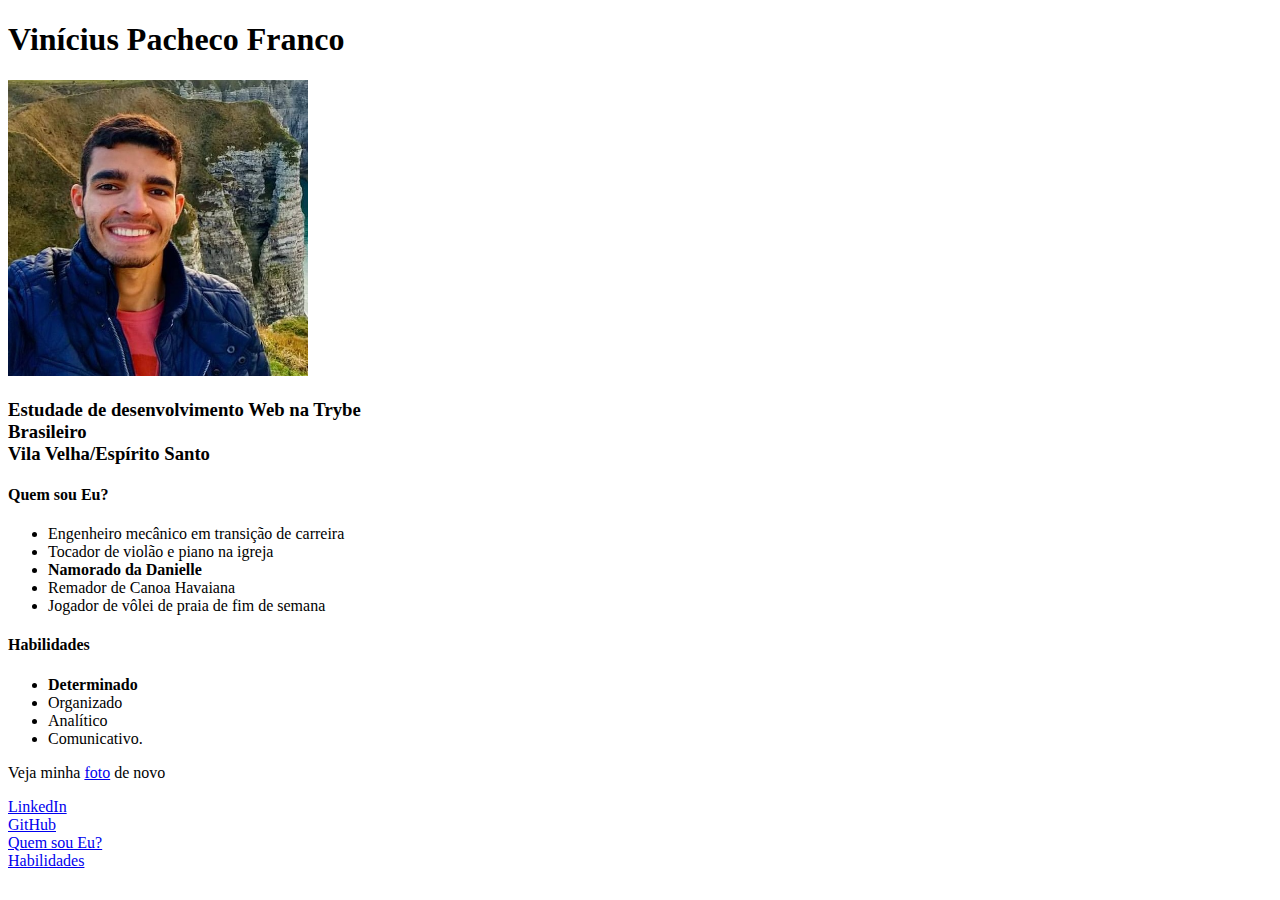
==== index.html @ 6b22e11f "Primeiro update do portfolio" ====
<!DOCTYPE html>
<html lang="pt-br">
<head>
    <meta charset="UTF-8">
    <title>Portfólio do Vinícius</title>
</head>
<body>
    <h1>Vinícius Pacheco Franco</h1>
    <img id= "foto-perfil" src="foto-perfil.png" alt="Foto de busto do Vinicius" width="300px">
    <h3>Estudade de desenvolvimento Web na Trybe <br>Brasileiro <br>Vila Velha/Espírito Santo
    </h3>
    <h4 id="eu" >Quem sou Eu?</h4>
    <ul><li>Engenheiro mecânico em transição de carreira</li>
        <li>Tocador de violão e piano na igreja</li>
        <li> <strong> Namorado da Danielle</strong></li>
        <li>Remador de Canoa Havaiana</li>
        <li>Jogador de vôlei de praia de fim de semana</li>
    </ul>

    <h4 id="hab">Habilidades</h4>
    <ul>
        <li><strong>Determinado</strong></li>
        <li>Organizado</li>
        <li>Analítico</li>
        <li>Comunicativo.</li>
    </ul>

    

    <p>Veja minha <a href="#foto-perfil">foto</a> de novo</p>
    <a href="https://www.linkedin.com/in/vpfranco/" target="_blank">LinkedIn</a>
    <br><a href="https://github.com/FrancoViniciusP" target="_blank">GitHub</a>
    <br><a href="#eu">Quem sou Eu?</a>
    <br><a href="#hab">Habilidades</a>
</html>
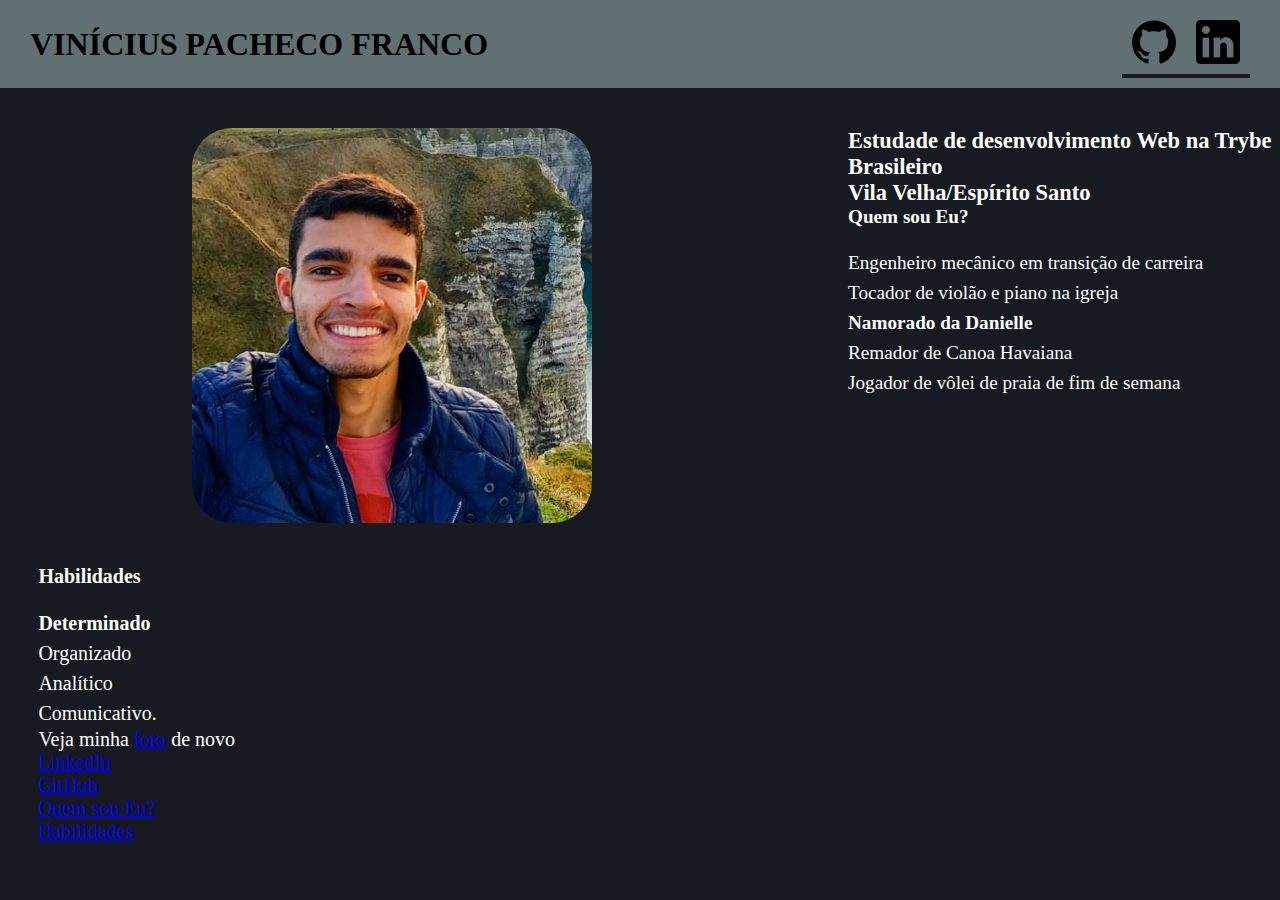
==== commit 2abddded: "Textes com CSS com a pagina" ====
--- a/index.html
+++ b/index.html
@@ -3,33 +3,52 @@
 <head>
     <meta charset="UTF-8">
     <title>Portfólio do Vinícius</title>
+    <link rel="stylesheet" href="style.css">
 </head>
 <body>
-    <h1>Vinícius Pacheco Franco</h1>
-    <img id= "foto-perfil" src="foto-perfil.png" alt="Foto de busto do Vinicius" width="300px">
-    <h3>Estudade de desenvolvimento Web na Trybe <br>Brasileiro <br>Vila Velha/Espírito Santo
-    </h3>
-    <h4 id="eu" >Quem sou Eu?</h4>
-    <ul><li>Engenheiro mecânico em transição de carreira</li>
-        <li>Tocador de violão e piano na igreja</li>
-        <li> <strong> Namorado da Danielle</strong></li>
-        <li>Remador de Canoa Havaiana</li>
-        <li>Jogador de vôlei de praia de fim de semana</li>
-    </ul>
+    <header >
+        <h1>Vinícius Pacheco Franco</h1>
+        
+        <nav class="nav-bar">           
+            <a href="https://github.com/FrancoViniciusP" target="_blank" ><img src="github.png" alt="github" ></a>
+            <a href="https://www.linkedin.com/in/vpfranco/" target="_blank"><img src="linkedin.png" alt="linkedin"></a>
+        </nav>
+    </header>
+  
 
-    <h4 id="hab">Habilidades</h4>
-    <ul>
-        <li><strong>Determinado</strong></li>
-        <li>Organizado</li>
-        <li>Analítico</li>
-        <li>Comunicativo.</li>
-    </ul>
+   <div >
+        <img class="perfil" id= "foto-perfil" src="foto-perfil.png" alt="Foto de busto do Vinicius" width="300px">
 
+        <div class="mid">
+            <h3>Estudade de desenvolvimento Web na Trybe <br>Brasileiro <br>Vila Velha/Espírito Santo </h3>
+            <h4 id="eu" >Quem sou Eu?</h4>        
+            <ul>
+                <li>Engenheiro mecânico em transição de carreira</li>
+                <li>Tocador de violão e piano na igreja</li>
+                <li> <strong> Namorado da Danielle</strong></li>
+                <li>Remador de Canoa Havaiana</li>
+                <li>Jogador de vôlei de praia de fim de semana</li>
+            </ul>
+        </div>
+   </div>
     
+    <div class="fim">
+        <h4 id="hab">Habilidades</h4>
+            <ul>
+                <li><strong>Determinado</strong></li>
+                <li>Organizado</li>
+                <li>Analítico</li>
+                <li>Comunicativo.</li>
+            </ul>
 
-    <p>Veja minha <a href="#foto-perfil">foto</a> de novo</p>
-    <a href="https://www.linkedin.com/in/vpfranco/" target="_blank">LinkedIn</a>
-    <br><a href="https://github.com/FrancoViniciusP" target="_blank">GitHub</a>
-    <br><a href="#eu">Quem sou Eu?</a>
-    <br><a href="#hab">Habilidades</a>
+            <p>Veja minha <a href="#foto-perfil">foto</a> de novo</p>
+            <a href="https://www.linkedin.com/in/vpfranco/" target="_blank">LinkedIn</a>
+            <br><a href="https://github.com/FrancoViniciusP" target="_blank">GitHub</a>
+            <br><a href="#eu">Quem sou Eu?</a>
+            <br><a href="#hab">Habilidades</a>
+
+    </div>
+
+   
+
 </html>--- a/style.css
+++ b/style.css
@@ -0,0 +1,76 @@
+*{
+    box-sizing: border-box;
+    margin: 0;
+    padding: 0;
+    background-color: #171a21;
+}
+
+header{
+    position: fixed;
+    display: flex;
+    justify-content: left;
+    align-items: center;
+    background-color: #617073;
+    padding: 10px 30px;    
+    width: 100%;
+    z-index: 1;
+}
+
+
+header img{
+    height: 4em;
+    display: inline-block;
+    position: relative;   
+    padding: 10px;
+    text-shadow: 50px grey;
+    background-color: #617073;
+
+}
+
+header h1{
+    font-family:serif;
+    margin-right: auto;
+    display: flex;
+    text-transform: uppercase;
+    background-color: #617073;
+}
+
+.nav-bar{
+    display: flex;
+    margin: left;
+}
+
+.perfil{
+    
+    border-radius: 10%;
+    margin-right: 20%; 
+    margin-left: 15%;
+    margin-top: 10%;
+    width: 400px;  
+}
+
+.mid{
+    position:absolute;
+    display: inline-block;
+    justify-content: right;
+    margin-right: auto;
+    font-size: 1.2em;    
+    padding-top: 10%;
+    text-decoration: none;     
+    color: white; 
+}
+
+div ul{
+    margin-top: 20px;
+    list-style: none;
+    line-height: 30px;
+
+}
+
+.fim{
+    color: white;
+    text-decoration: none;
+    margin: 3%;
+    font-size: 20px;
+}
+
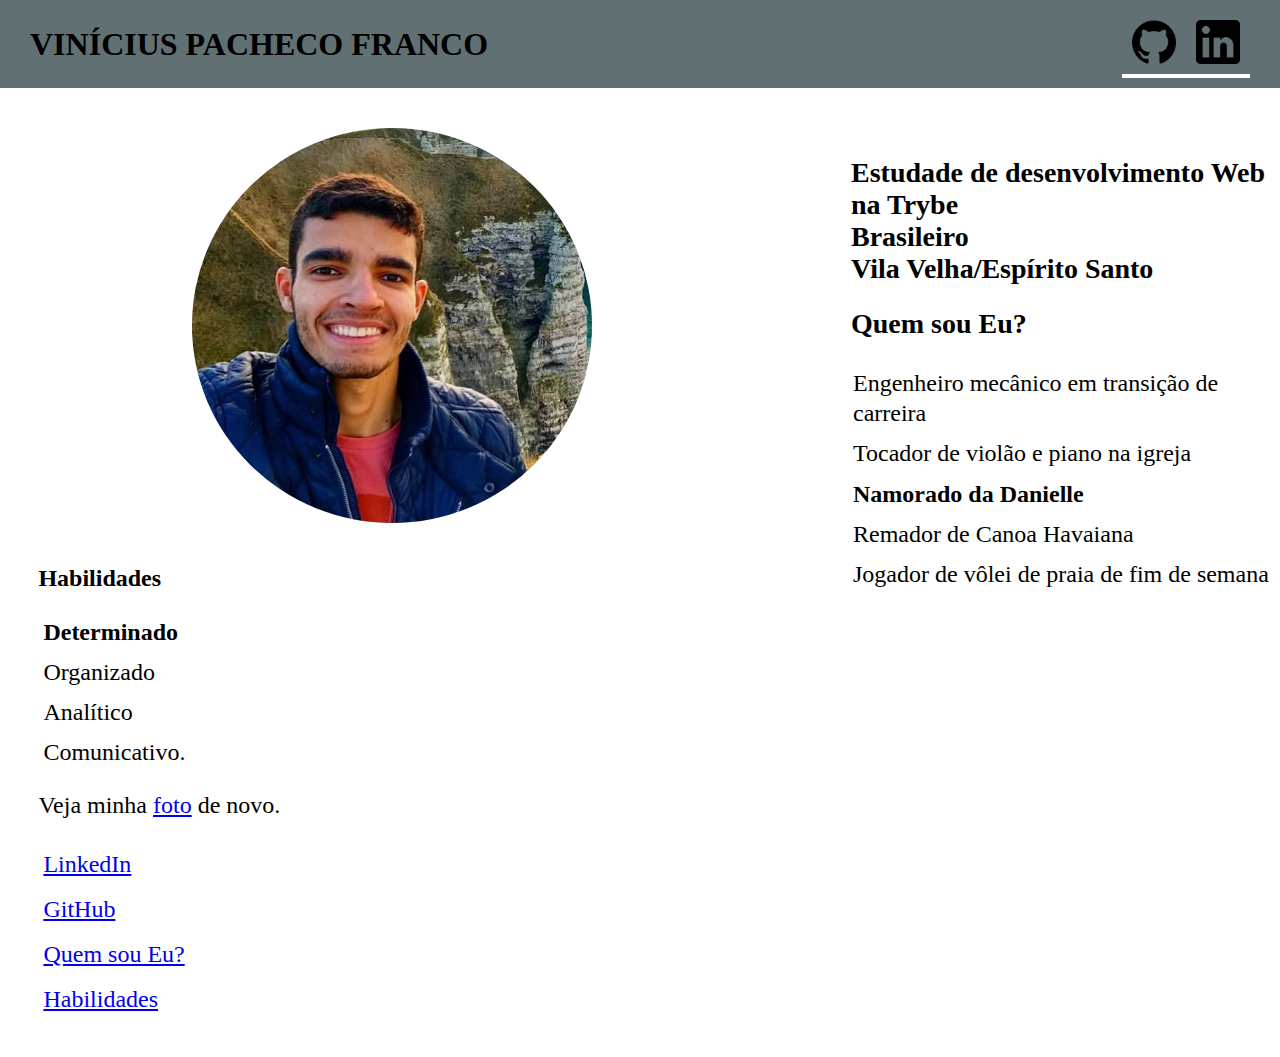
==== commit 89a0c5f2: "Testes com hover e position" ====
--- a/index.html
+++ b/index.html
@@ -25,7 +25,7 @@
             <ul>
                 <li>Engenheiro mecânico em transição de carreira</li>
                 <li>Tocador de violão e piano na igreja</li>
-                <li> <strong> Namorado da Danielle</strong></li>
+                <li> <strong> Namorado da Danielle</strong> <img src="coracao.png" alt="coração"></li>
                 <li>Remador de Canoa Havaiana</li>
                 <li>Jogador de vôlei de praia de fim de semana</li>
             </ul>
@@ -40,13 +40,18 @@
                 <li>Analítico</li>
                 <li>Comunicativo.</li>
             </ul>
-
-            <p>Veja minha <a href="#foto-perfil">foto</a> de novo</p>
-            <a href="https://www.linkedin.com/in/vpfranco/" target="_blank">LinkedIn</a>
-            <br><a href="https://github.com/FrancoViniciusP" target="_blank">GitHub</a>
-            <br><a href="#eu">Quem sou Eu?</a>
-            <br><a href="#hab">Habilidades</a>
-
+        <div class="rodape">
+            <p>Veja minha <a href="#foto-perfil">foto</a> de novo.</p>
+        
+                <ul>
+                    <li><a href="https://www.linkedin.com/in/vpfranco/" target="_blank">LinkedIn</a></li>
+                    <li><a href="https://github.com/FrancoViniciusP" target="_blank">GitHub</a></li>
+                    <li><a href="#eu">Quem sou Eu?</a></li>
+                    <li><a href="#hab">Habilidades</a></li>
+                </ul>
+                           
+        </div>
+            
     </div>
 
    
--- a/style.css
+++ b/style.css
@@ -2,7 +2,7 @@
     box-sizing: border-box;
     margin: 0;
     padding: 0;
-    background-color: #171a21;
+    background-color: white;
 }
 
 header{
@@ -21,10 +21,13 @@
     height: 4em;
     display: inline-block;
     position: relative;   
-    padding: 10px;
-    text-shadow: 50px grey;
+    padding: 10px;    
     background-color: #617073;
 
+}
+
+header img:hover{
+    opacity: 50%;
 }
 
 header h1{
@@ -42,7 +45,7 @@
 
 .perfil{
     
-    border-radius: 10%;
+    border-radius: 50%;
     margin-right: 20%; 
     margin-left: 15%;
     margin-top: 10%;
@@ -54,10 +57,10 @@
     display: inline-block;
     justify-content: right;
     margin-right: auto;
-    font-size: 1.2em;    
-    padding-top: 10%;
+    font-size: 1.5em;    
+    padding-top: 12%;
     text-decoration: none;     
-    color: white; 
+    color: black; 
 }
 
 div ul{
@@ -67,10 +70,45 @@
 
 }
 
+li{
+    padding: 5px;
+}
+
 .fim{
-    color: white;
+    color: black;
     text-decoration: none;
     margin: 3%;
-    font-size: 20px;
+    font-size: 1.5em;
+ }
+
+.mid h3, .mid h4{
+    font-size: 28px;
+    padding: 3px;
 }
 
+.mid h4{
+    padding-top: 20px;
+
+}
+
+li img{
+    height: 1em;
+    opacity: 0%;
+}
+
+li img:hover{
+    opacity: 100%;
+
+}
+
+.rodape{
+    padding-top: 20px;
+}
+
+.rodape li{
+   padding-top: 10px;
+}
+
+
+
+ 
